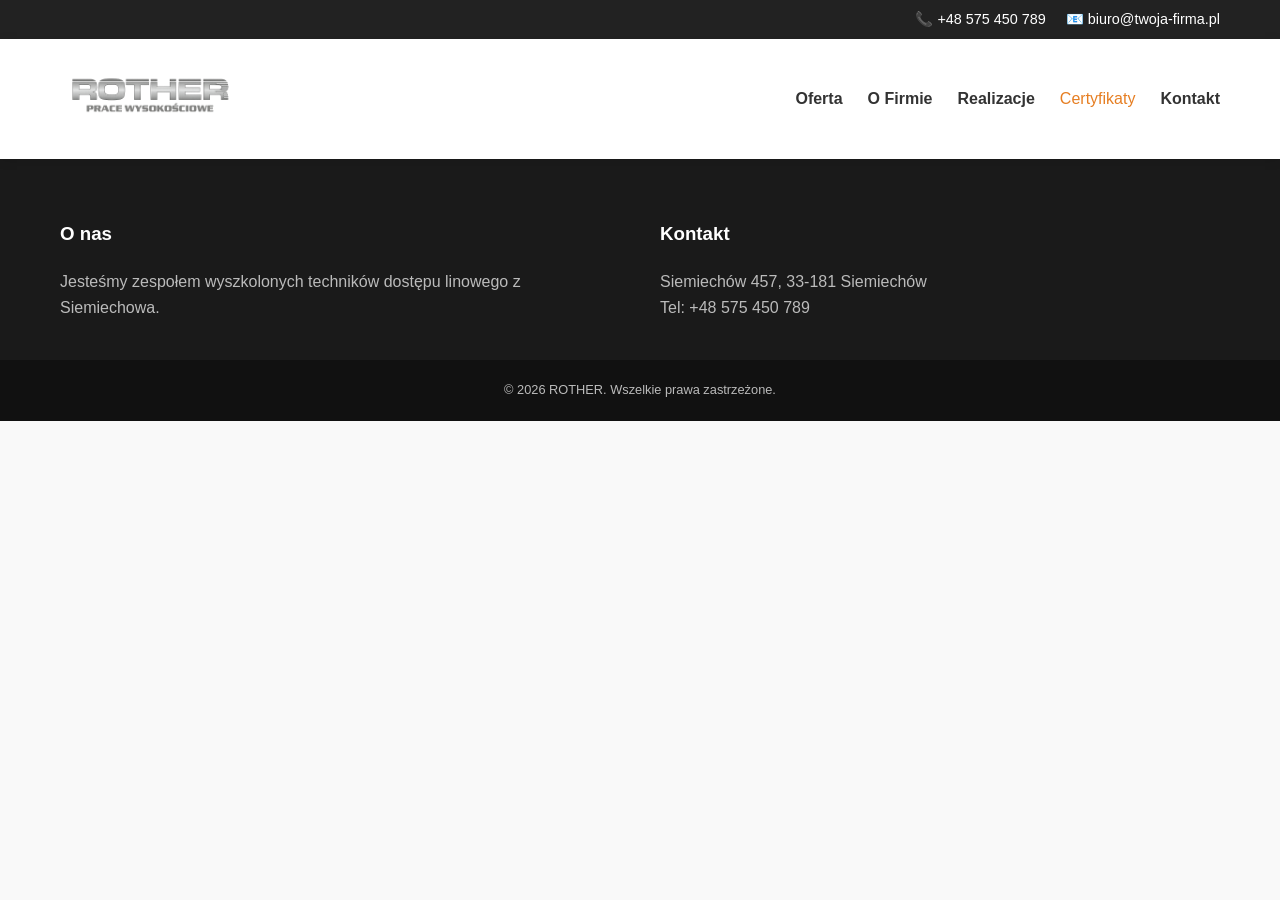
==== certyfikaty.html @ 75714abd "dodawanie pod stron" ====
<!doctype html>
<html lang="pl">
  <head>
    <meta charset="UTF-8" />
    <meta name="viewport" content="width=device-width, initial-scale=1.0" />
    <title>ROTHER - Prace Wysokościowe</title>
    <link rel="icon" type="image/png" href="media/logo.png" />
    <link rel="stylesheet" href="style.css" />
  </head>
  <body>
    <!-- Górny pasek kontaktowy -->
    <div class="top-bar">
      <div class="container">
        <div class="contact-info">
          <span>📞 +48 575 450 789</span>
          <span>📧 biuro@twoja-firma.pl</span>
        </div>
      </div>
    </div>
    <!-- Nagłówek -->
    <header>
      <div class="container flex-header">
        <a href="index.html" class="logo-link">
            <img src="media/logo.png" alt="ROTHER Logo" />
        </a>
        <nav>
          <ul>
            <li><a href="oferta.html">Oferta</a></li>
            <li><a href="o-firmie.html">O Firmie</a></li>
            <li><a href="realizacje.html">Realizacje</a></li>
            <li><a class="active" href="certyfikaty.html">Certyfikaty</a></li>
            <li><a href="kontakt.html">Kontakt</a></li>
          </ul>
        </nav>
      </div>
    </header>

   
    <!-- Stopka -->
    <footer>
      <div class="container footer-grid">
        <div class="footer-about">
          <h3>O nas</h3>
          <p>
            Jesteśmy zespołem wyszkolonych techników dostępu linowego z Siemiechowa.
          </p>
        </div>
        <div class="footer-contact">
          <h3>Kontakt</h3>
          <p>Siemiechów 457, 33-181 Siemiechów</p>
          <p>Tel: +48 575 450 789</p>
        </div>
      </div>
      <div class="bottom-footer">
        <p>&copy; 2026 ROTHER. Wszelkie prawa zastrzeżone.</p>
      </div>
    </footer>
  </body>
</html>
---- style.css ----
/* Reset */
* {
  margin: 0;
  padding: 0;
  box-sizing: border-box;
}

body {
  font-family: "Segoe UI", Arial, sans-serif;
  line-height: 1.6;
  color: #333;
  background-color: #f9f9f9;
}

.container {
  max-width: 1200px;
  margin: 0 auto;
  padding: 0 20px;
}

/* Top Bar */
.top-bar {
  background: #222;
  color: #fff;
  padding: 8px 0;
  font-size: 0.9rem;
}

.contact-info {
  display: flex;
  justify-content: flex-end;
  gap: 20px;
}

/* Header */
header {
  background: #fff;
  box-shadow: 0 2px 10px rgba(0, 0, 0, 0.1);
  position: sticky;
  top: 0;
  z-index: 1000;
}

.flex-header {
  display: flex;
  justify-content: space-between;
  align-items: center;
  height: 120px;
}

.flex-header .logo-link {
  height: 100%;
  max-height: 120px; /* To trzymało wysokość Twojego logo */
  display: flex; /* Wyrównuje obrazek wewnątrz linku */
  align-items: center;
}

/* Obrazek wewnątrz linku po prostu dopasowuje się do jego wymiarów */
.flex-header .logo-link img {
  height: 100%;
  width: auto;
  object-fit: contain;
}

nav ul {
  list-style: none;
  display: flex;
  gap: 25px;
}

nav ul li a {
  text-decoration: none;
  color: #333;
  font-weight: 600;
  transition: 0.3s;
}

nav ul li a:hover,
nav ul li a.active {
  font-weight: 500; /* Opcjonalnie: delikatne pogrubienie tekstu */
  color: #e67e22;
}

/* Hero Section */
.hero {
  background:
    linear-gradient(rgba(0, 0, 0, 0.6), rgba(0, 0, 0, 0.6)),
    url("https://images.unsplash.com/photo-1517089535811-6677936a297a?q=80&w=2000&auto=format&fit=crop");
  background-size: cover;
  background-position: center;
  height: 500px;
  display: flex;
  align-items: center;
  color: #fff;
  text-align: left;
}

.hero-content {
  max-width: 600px;
}

.hero-content h2 {
  font-size: 3rem;
  margin-bottom: 20px;
  line-height: 1.2;
}

.hero-content p {
  font-size: 1.2rem;
  margin-bottom: 30px;
}

.btn {
  background: #e67e22;
  color: #fff;
  padding: 12px 30px;
  text-decoration: none;
  font-weight: bold;
  border-radius: 4px;
  transition: 0.3s;
}

.btn:hover {
  background: #d35400;
}

/* Services */
.services {
  padding: 80px 0;
}

.section-title {
  text-align: center;
  font-size: 2.2rem;
  margin-bottom: 50px;
  position: relative;
}

.section-title::after {
  content: "";
  display: block;
  width: 60px;
  height: 3px;
  background: #e67e22;
  margin: 15px auto;
}

.services-grid {
  display: grid;
  grid-template-columns: repeat(auto-fit, minmax(250px, 1fr));
  gap: 30px;
}

.service-card {
  background: #fff;
  padding: 40px;
  text-align: center;
  border-radius: 8px;
  box-shadow: 0 4px 15px rgba(0, 0, 0, 0.05);
  transition: 0.3s;
}

.service-card:hover {
  transform: translateY(-10px);
  box-shadow: 0 10px 25px rgba(0, 0, 0, 0.1);
}

.service-card .icon {
  font-size: 3rem;
  margin-bottom: 20px;
}

.service-card h3 {
  margin-bottom: 15px;
}

/* Footer */
footer {
  background: #1a1a1a;
  color: #bbb;
  padding: 60px 0 0;
}

.footer-grid {
  display: grid;
  grid-template-columns: repeat(auto-fit, minmax(200px, 1fr));
  gap: 40px;
  padding-bottom: 40px;
}

footer h3 {
  color: #fff;
  margin-bottom: 20px;
}

footer ul {
  list-style: none;
}

footer ul li {
  margin-bottom: 10px;
}

footer ul li a {
  color: #bbb;
  text-decoration: none;
}

.bottom-footer {
  background: #111;
  text-align: center;
  padding: 20px 0;
  font-size: 0.8rem;
}

/* Responsive */
@media (max-width: 768px) {
  .flex-header {
    flex-direction: column;
    gap: 15px;
  }
  .hero-content h2 {
    font-size: 2rem;
  }
}
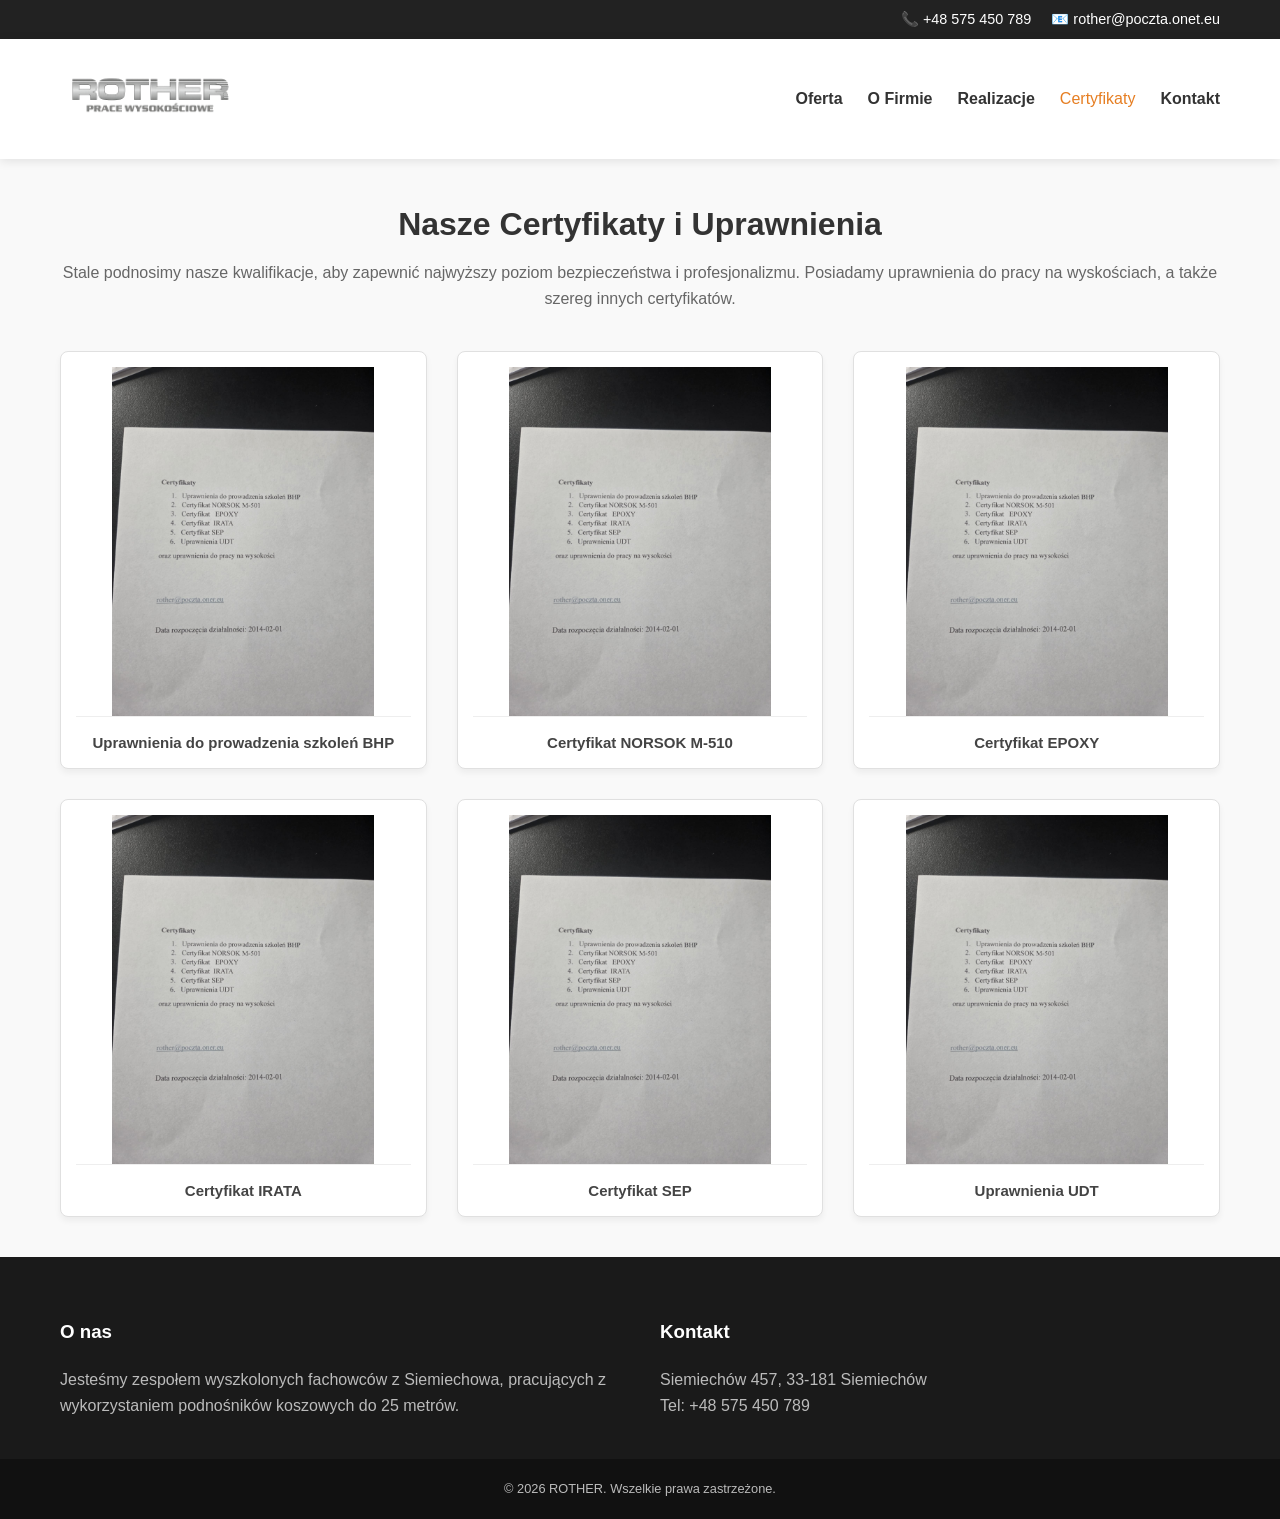
==== commit 0a18b369: "poprawki" ====
--- a/certyfikaty.html
+++ b/certyfikaty.html
@@ -13,7 +13,7 @@
       <div class="container">
         <div class="contact-info">
           <span>📞 +48 575 450 789</span>
-          <span>📧 biuro@twoja-firma.pl</span>
+          <span>📧 rother@poczta.onet.eu</span>
         </div>
       </div>
     </div>
@@ -21,7 +21,7 @@
     <header>
       <div class="container flex-header">
         <a href="index.html" class="logo-link">
-            <img src="media/logo.png" alt="ROTHER Logo" />
+          <img src="media/logo.png" alt="ROTHER Logo" />
         </a>
         <nav>
           <ul>
@@ -35,14 +35,71 @@
       </div>
     </header>
 
-   
+    <!-- Główna zawartość strony (Sekcja z Certyfikatami) -->
+    <main class="container certificates-section">
+      <h1>Nasze Certyfikaty i Uprawnienia</h1>
+      <p class="section-desc">
+        Stale podnosimy nasze kwalifikacje, aby zapewnić najwyższy poziom
+        bezpieczeństwa i profesjonalizmu. Posiadamy uprawnienia do pracy na
+        wyskościach, a także szereg innych certyfikatów.
+      </p>
+
+      <div class="certificates-grid">
+        <div class="certificate-item">
+          <div class="img-wrapper">
+            <img
+              src="./media/certyfikat-1.jpeg"
+              alt="Skan uprawnień do prowadzenia szkoleń BHP"
+            />
+          </div>
+          <p class="certificate-caption">
+            Uprawnienia do prowadzenia szkoleń BHP
+          </p>
+        </div>
+        <div class="certificate-item">
+          <div class="img-wrapper">
+            <img
+              src="./media/certyfikat-1.jpeg"
+              alt="Skan certyfikatu NORSOK M-510"
+            />
+          </div>
+          <p class="certificate-caption">Certyfikat NORSOK M-510</p>
+        </div>
+        <div class="certificate-item">
+          <div class="img-wrapper">
+            <img src="./media/certyfikat-1.jpeg" alt="Skan certyfikatu EPOXY" />
+          </div>
+          <p class="certificate-caption">Certyfikat EPOXY</p>
+        </div>
+        <div class="certificate-item">
+          <div class="img-wrapper">
+            <img src="./media/certyfikat-1.jpeg" alt="Skan certyfikatu IRATA" />
+          </div>
+          <p class="certificate-caption">Certyfikat IRATA</p>
+        </div>
+        <div class="certificate-item">
+          <div class="img-wrapper">
+            <img src="./media/certyfikat-1.jpeg" alt="Skan certyfikatu SEP" />
+          </div>
+          <p class="certificate-caption">Certyfikat SEP</p>
+        </div>
+        <div class="certificate-item">
+          <div class="img-wrapper">
+            <img src="./media/certyfikat-1.jpeg" alt="Skan certyfikatu UDT" />
+          </div>
+          <p class="certificate-caption">Uprawnienia UDT</p>
+        </div>
+      </div>
+    </main>
+
     <!-- Stopka -->
     <footer>
       <div class="container footer-grid">
         <div class="footer-about">
           <h3>O nas</h3>
           <p>
-            Jesteśmy zespołem wyszkolonych techników dostępu linowego z Siemiechowa.
+            Jesteśmy zespołem wyszkolonych fachowców z Siemiechowa, pracujących
+            z wykorzystaniem podnośników koszowych do 25 metrów.
           </p>
         </div>
         <div class="footer-contact">
--- a/style.css
+++ b/style.css
@@ -10,6 +10,11 @@
   line-height: 1.6;
   color: #333;
   background-color: #f9f9f9;
+}
+
+a{
+    text-decoration: none;
+    color: white;
 }
 
 .container {
@@ -146,18 +151,24 @@
 }
 
 .services-grid {
-  display: grid;
-  grid-template-columns: repeat(auto-fit, minmax(250px, 1fr));
-  gap: 30px;
+  display: flex;
+  flex-wrap: wrap;
+  gap: 25px;
+  justify-content: center; /* To centruje elementy w nienapełnionych rzędach */
 }
 
 .service-card {
-  background: #fff;
-  padding: 40px;
-  text-align: center;
+  background: #ffffff;
+  border: 1px solid #eef2f3;
   border-radius: 8px;
-  box-shadow: 0 4px 15px rgba(0, 0, 0, 0.05);
-  transition: 0.3s;
+  padding: 30px 20px;
+  text-align: center;
+  box-shadow: 0 4px 15px rgba(0, 0, 0, 0.04);
+  transition: transform 0.3s ease, box-shadow 0.3s ease;
+  
+  /* Definiujemy elastyczną szerokość kafelka */
+  flex: 1 1 280px;    /* Rosną i kurczą się, ale bazowo mają 280px */
+  max-width: 380px;   /* Blokada, żeby kafelki nie rozciągnęły się za bardzo na wielkich ekranach */
 }
 
 .service-card:hover {
@@ -211,6 +222,254 @@
   text-align: center;
   padding: 20px 0;
   font-size: 0.8rem;
+}
+
+/* Stylizacja sekcji certyfikatów */
+.certificates-section {
+  padding: 40px 20px;
+  text-align: center;
+}
+
+.certificates-section h1 {
+  margin-bottom: 10px;
+  color: #333;
+}
+
+.section-desc {
+  color: #666;
+  margin-bottom: 40px;
+}
+
+/* Siatka układająca certyfikaty obok siebie */
+.certificates-grid {
+  display: grid;
+  grid-template-columns: repeat(auto-fit, minmax(280px, 1fr));
+  gap: 30px;
+  justify-content: center;
+}
+
+/* Pojedynczy element certyfikatu */
+.certificate-item {
+  background: #fff;
+  border: 1px solid #e0e0e0;
+  border-radius: 8px;
+  padding: 15px;
+  box-shadow: 0 4px 6px rgba(0,0,0,0.05);
+  transition: transform 0.2s ease;
+}
+
+.certificate-item:hover {
+  transform: translateY(-5px);
+}
+
+/* Wrapper na zdjęcie, żeby zachować równe proporcje */
+.img-wrapper {
+  width: 100%;
+  height: 350px; /* wysokość dopasuj do swoich skanów */
+  overflow: hidden;
+  display: flex;
+  align-items: center;
+  justify-content: center;
+  border-bottom: 1px solid #eee;
+  margin-bottom: 15px;
+}
+
+.img-wrapper img {
+  max-width: 100%;
+  max-height: 100%;
+  object-fit: contain; /* sprawi, że skan nie będzie rozciągnięty */
+}
+
+/* Podpis pod certyfikatem */
+.certificate-caption {
+  font-size: 15px;
+  font-weight: bold;
+  color: #444;
+  margin: 0;
+  line-height: 1.4;
+}
+
+/* Sekcja Realizacji */
+.portfolio-section {
+  padding: 50px 20px;
+}
+
+.portfolio-section h1 {
+  text-align: center;
+  color: #2c3e50;
+  margin-bottom: 10px;
+  font-size: 2.5rem;
+}
+
+.portfolio-section .section-desc {
+  text-align: center;
+  color: #7f8c8d;
+  max-width: 700px;
+  margin: 0 auto 40px auto;
+  font-size: 1.1rem;
+}
+
+/* Siatka dla realizacji (3 kolumny na dużym ekranie, 2 na tablecie, 1 na telefonie) */
+.portfolio-grid {
+  display: grid;
+  grid-template-columns: repeat(auto-fill, minmax(320px, 1fr));
+  gap: 30px;
+  margin-bottom: 40px;
+}
+
+/* Karta pojedynczego projektu */
+.portfolio-item {
+  background: #fff;
+  border-radius: 8px;
+  overflow: hidden;
+  box-shadow: 0 4px 15px rgba(0, 0, 0, 0.08);
+  border: 1px solid #eef2f3;
+  transition: transform 0.3s ease, box-shadow 0.3s ease;
+}
+
+.portfolio-item:hover {
+  transform: translateY(-5px);
+  box-shadow: 0 8px 25px rgba(0, 0, 0, 0.15);
+}
+
+/* Kontener na zdjęcie */
+.portfolio-img {
+  width: 100%;
+  height: 220px;
+  overflow: hidden;
+  background: #eceff1;
+}
+
+.portfolio-img img {
+  width: 100%;
+  height: 100%;
+  object-fit: cover;
+  transition: transform 0.4s ease;
+}
+
+.portfolio-item:hover .portfolio-img img {
+  transform: scale(1.05);
+}
+
+/* Informacje o projekcie */
+.portfolio-info {
+  padding: 20px;
+}
+
+.portfolio-info h3 {
+  margin: 0 0 10px 0;
+  font-size: 1.25rem;
+  color: #2c3e50;
+  border-bottom: 2px solid #f39c12; /* kolor akcentu np. żółty/pomarańczowy budowlany */
+  padding-bottom: 5px;
+  display: inline-block;
+}
+
+.portfolio-info p {
+  margin: 0;
+  color: #555;
+  font-size: 0.95rem;
+  line-height: 1.5;
+}
+
+/* Napis "oraz wiele innych..." */
+.portfolio-footer {
+  text-align: center;
+  font-style: italic;
+  font-size: 1.2rem;
+  color: #7f8c8d;
+  margin-top: 30px;
+  padding: 20px;
+  border-top: 1px dashed #bdc3c7;
+}
+
+/* Sekcja Oferty */
+.services-section {
+  padding: 50px 20px;
+}
+
+.services-section h1 {
+  text-align: center;
+  color: #2c3e50;
+  margin-bottom: 10px;
+  font-size: 2.5rem;
+}
+
+.services-section .section-desc {
+  text-align: center;
+  color: #7f8c8d;
+  max-width: 800px;
+  margin: 0 auto 40px auto;
+  font-size: 1.1rem;
+  line-height: 1.6;
+}
+
+/* Pojedynczy kafelek usługi */
+.services-item {
+  background: #ffffff;
+  border: 1px solid #eef2f3;
+  border-radius: 8px;
+  padding: 30px 20px;
+  text-align: center;
+  box-shadow: 0 4px 15px rgba(0, 0, 0, 0.04);
+  transition: transform 0.3s ease, box-shadow 0.3s ease;
+}
+
+.services-item:hover {
+  transform: translateY(-5px);
+  box-shadow: 0 8px 25px rgba(0, 0, 0, 0.1);
+  border-color: #f39c12; /* Akcent np. żółty/pomarańczowy kolor budowlany */
+}
+
+/* Stylizacja ikony */
+.services-icon {
+  font-size: 2.5rem;
+  margin-bottom: 15px;
+  display: inline-block;
+}
+
+/* Tytuł usługi w kafelku */
+.services-item h3 {
+  margin: 0 0 12px 0;
+  font-size: 1.3rem;
+  color: #2c3e50;
+}
+
+/* Opis usługi */
+.services-item p {
+  margin: 0;
+  color: #555555;
+  font-size: 0.95rem;
+  line-height: 1.6;
+}
+
+.section-subtitle {
+  text-align: center;
+  color: #666;
+  margin-top: -10px;
+  margin-bottom: 40px;
+  font-size: 1.1rem;
+}
+
+.services-more {
+  text-align: center;
+  margin-top: 40px;
+}
+
+.btn-primary {
+  display: inline-block;
+  background-color: #f39c12; /* Budowlany pomarańcz/żółć */
+  color: #fff;
+  padding: 12px 30px;
+  text-transform: uppercase;
+  font-weight: bold;
+  text-decoration: none;
+  border-radius: 5px;
+  transition: background 0.3s ease;
+}
+
+.btn-primary:hover {
+  background-color: #d35400; /* Ciemniejszy odcień przy najechaniu */
 }
 
 /* Responsive */
